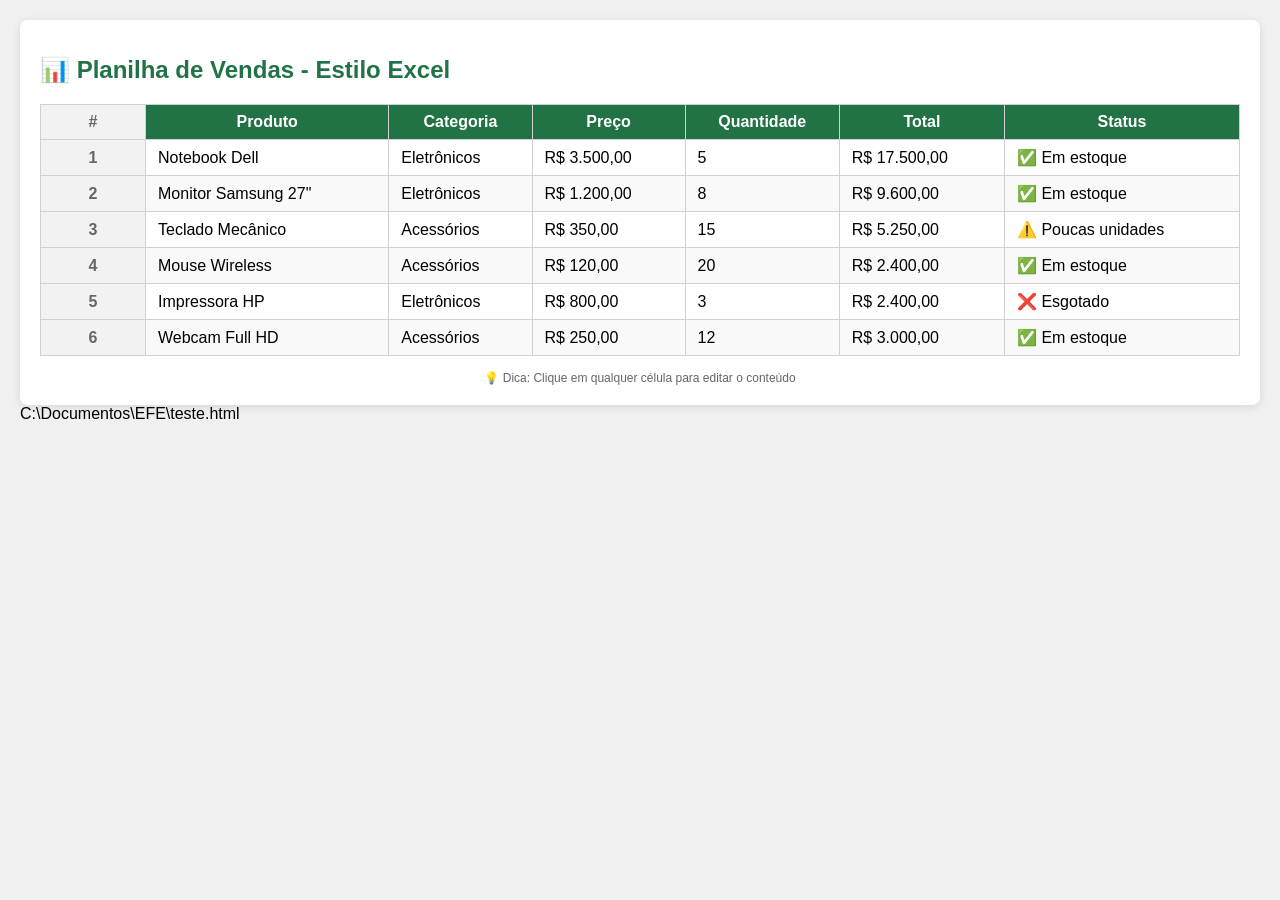
==== index.html @ fae1bc21 "Rename teste.html to index.html" ====
<!DOCTYPE html>
<html lang="pt-br">
<head>
    <meta charset="UTF-8">
    <meta name="viewport" content="width=device-width, initial-scale=1.0">
    <title>Planilha Simples - Estilo Excel</title>
    <style>
        body {
            font-family: Arial, sans-serif;
            margin: 20px;
            background-color: #f0f0f0;
        }
        
        .container {
            background-color: white;
            padding: 20px;
            border-radius: 8px;
            box-shadow: 0 2px 10px rgba(0,0,0,0.1);
            overflow-x: auto;
        }
        
        h1 {
            color: #217346;
            margin-bottom: 20px;
            font-size: 24px;
        }
        
        table {
            border-collapse: collapse;
            width: 100%;
            min-width: 600px;
            background-color: white;
        }
        
        th, td {
            border: 1px solid #d0d0d0;
            padding: 8px 12px;
            text-align: left;
            min-width: 80px;
        }
        
        th {
            background-color: #217346;
            color: white;
            font-weight: bold;
            text-align: center;
        }
        
        .coluna-numero {
            background-color: #f2f2f2;
            font-weight: bold;
            text-align: center;
            width: 40px;
            color: #666;
        }
        
        tr:nth-child(even) {
            background-color: #f9f9f9;
        }
        
        tr:hover {
            background-color: #e8f5e9;
        }
        
        td:focus {
            outline: 2px solid #217346;
            background-color: #fffde7;
        }
        
        .rodape {
            margin-top: 15px;
            font-size: 12px;
            color: #666;
            text-align: center;
        }
    </style>
</head>
<body>
    <div class="container">
        <h1>📊 Planilha de Vendas - Estilo Excel</h1>
        
        <table contenteditable="true">
            <thead>
                <tr>
                    <th class="coluna-numero">#</th>
                    <th>Produto</th>
                    <th>Categoria</th>
                    <th>Preço</th>
                    <th>Quantidade</th>
                    <th>Total</th>
                    <th>Status</th>
                </tr>
            </thead>
            <tbody>
                <tr>
                    <td class="coluna-numero">1</td>
                    <td>Notebook Dell</td>
                    <td>Eletrônicos</td>
                    <td>R$ 3.500,00</td>
                    <td>5</td>
                    <td>R$ 17.500,00</td>
                    <td>✅ Em estoque</td>
                </tr>
                <tr>
                    <td class="coluna-numero">2</td>
                    <td>Monitor Samsung 27"</td>
                    <td>Eletrônicos</td>
                    <td>R$ 1.200,00</td>
                    <td>8</td>
                    <td>R$ 9.600,00</td>
                    <td>✅ Em estoque</td>
                </tr>
                <tr>
                    <td class="coluna-numero">3</td>
                    <td>Teclado Mecânico</td>
                    <td>Acessórios</td>
                    <td>R$ 350,00</td>
                    <td>15</td>
                    <td>R$ 5.250,00</td>
                    <td>⚠️ Poucas unidades</td>
                </tr>
                <tr>
                    <td class="coluna-numero">4</td>
                    <td>Mouse Wireless</td>
                    <td>Acessórios</td>
                    <td>R$ 120,00</td>
                    <td>20</td>
                    <td>R$ 2.400,00</td>
                    <td>✅ Em estoque</td>
                </tr>
                <tr>
                    <td class="coluna-numero">5</td>
                    <td>Impressora HP</td>
                    <td>Eletrônicos</td>
                    <td>R$ 800,00</td>
                    <td>3</td>
                    <td>R$ 2.400,00</td>
                    <td>❌ Esgotado</td>
                </tr>
                <tr>
                    <td class="coluna-numero">6</td>
                    <td>Webcam Full HD</td>
                    <td>Acessórios</td>
                    <td>R$ 250,00</td>
                    <td>12</td>
                    <td>R$ 3.000,00</td>
                    <td>✅ Em estoque</td>
                </tr>
            </tbody>
        </table>
        
        <div class="rodape">
            💡 Dica: Clique em qualquer célula para editar o conteúdo
        </div>
    </div>
</body>
</html>

C:\Documentos\EFE\teste.html
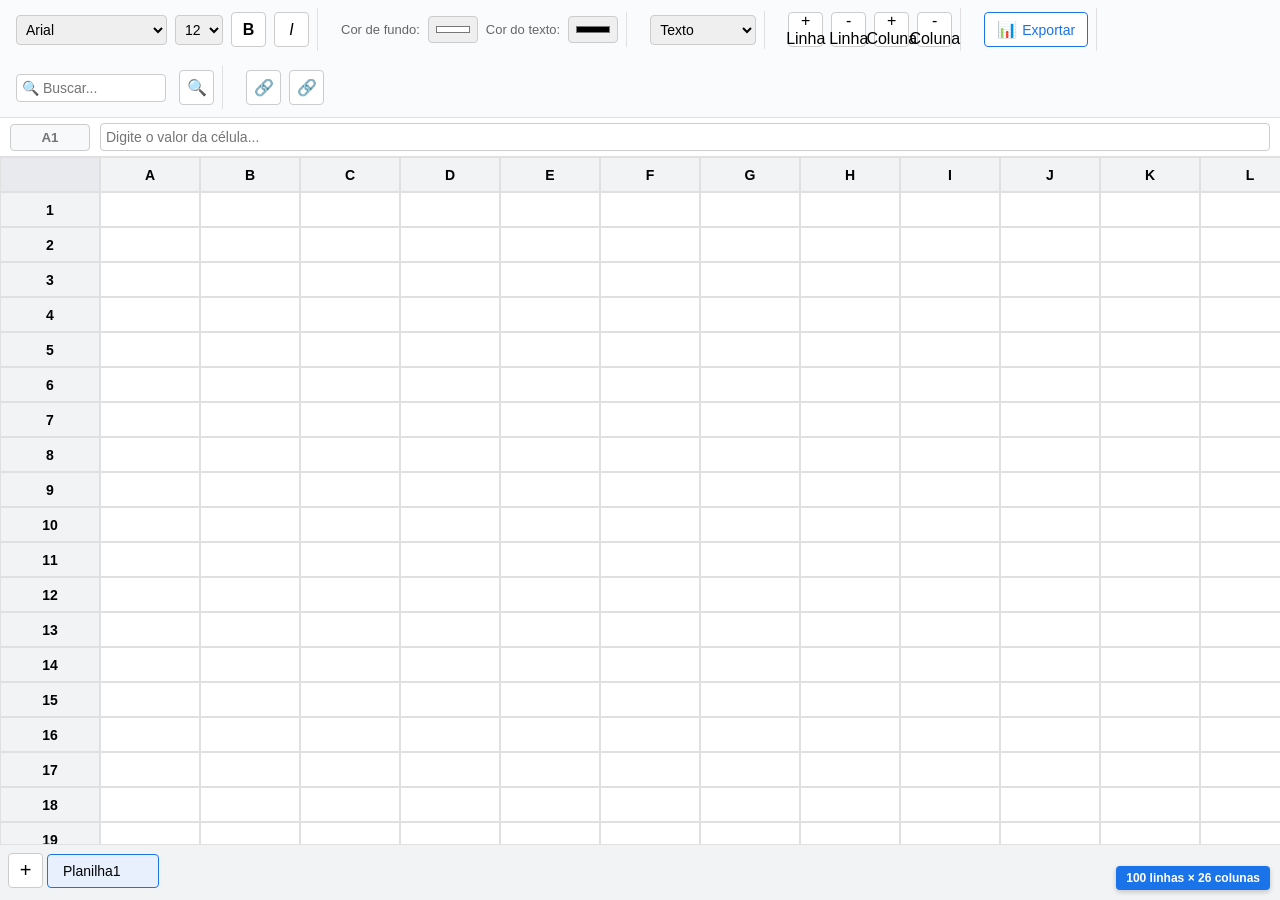
==== commit d0e042da: "Add files via upload" ====
--- a/index.html
+++ b/index.html
@@ -1,159 +1,87 @@
-<!DOCTYPE html>
-<html lang="pt-br">
-<head>
-    <meta charset="UTF-8">
-    <meta name="viewport" content="width=device-width, initial-scale=1.0">
-    <title>Planilha Simples - Estilo Excel</title>
-    <style>
-        body {
-            font-family: Arial, sans-serif;
-            margin: 20px;
-            background-color: #f0f0f0;
-        }
-        
-        .container {
-            background-color: white;
-            padding: 20px;
-            border-radius: 8px;
-            box-shadow: 0 2px 10px rgba(0,0,0,0.1);
-            overflow-x: auto;
-        }
-        
-        h1 {
-            color: #217346;
-            margin-bottom: 20px;
-            font-size: 24px;
-        }
-        
-        table {
-            border-collapse: collapse;
-            width: 100%;
-            min-width: 600px;
-            background-color: white;
-        }
-        
-        th, td {
-            border: 1px solid #d0d0d0;
-            padding: 8px 12px;
-            text-align: left;
-            min-width: 80px;
-        }
-        
-        th {
-            background-color: #217346;
-            color: white;
-            font-weight: bold;
-            text-align: center;
-        }
-        
-        .coluna-numero {
-            background-color: #f2f2f2;
-            font-weight: bold;
-            text-align: center;
-            width: 40px;
-            color: #666;
-        }
-        
-        tr:nth-child(even) {
-            background-color: #f9f9f9;
-        }
-        
-        tr:hover {
-            background-color: #e8f5e9;
-        }
-        
-        td:focus {
-            outline: 2px solid #217346;
-            background-color: #fffde7;
-        }
-        
-        .rodape {
-            margin-top: 15px;
-            font-size: 12px;
-            color: #666;
-            text-align: center;
-        }
-    </style>
-</head>
-<body>
-    <div class="container">
-        <h1>📊 Planilha de Vendas - Estilo Excel</h1>
-        
-        <table contenteditable="true">
-            <thead>
-                <tr>
-                    <th class="coluna-numero">#</th>
-                    <th>Produto</th>
-                    <th>Categoria</th>
-                    <th>Preço</th>
-                    <th>Quantidade</th>
-                    <th>Total</th>
-                    <th>Status</th>
-                </tr>
-            </thead>
-            <tbody>
-                <tr>
-                    <td class="coluna-numero">1</td>
-                    <td>Notebook Dell</td>
-                    <td>Eletrônicos</td>
-                    <td>R$ 3.500,00</td>
-                    <td>5</td>
-                    <td>R$ 17.500,00</td>
-                    <td>✅ Em estoque</td>
-                </tr>
-                <tr>
-                    <td class="coluna-numero">2</td>
-                    <td>Monitor Samsung 27"</td>
-                    <td>Eletrônicos</td>
-                    <td>R$ 1.200,00</td>
-                    <td>8</td>
-                    <td>R$ 9.600,00</td>
-                    <td>✅ Em estoque</td>
-                </tr>
-                <tr>
-                    <td class="coluna-numero">3</td>
-                    <td>Teclado Mecânico</td>
-                    <td>Acessórios</td>
-                    <td>R$ 350,00</td>
-                    <td>15</td>
-                    <td>R$ 5.250,00</td>
-                    <td>⚠️ Poucas unidades</td>
-                </tr>
-                <tr>
-                    <td class="coluna-numero">4</td>
-                    <td>Mouse Wireless</td>
-                    <td>Acessórios</td>
-                    <td>R$ 120,00</td>
-                    <td>20</td>
-                    <td>R$ 2.400,00</td>
-                    <td>✅ Em estoque</td>
-                </tr>
-                <tr>
-                    <td class="coluna-numero">5</td>
-                    <td>Impressora HP</td>
-                    <td>Eletrônicos</td>
-                    <td>R$ 800,00</td>
-                    <td>3</td>
-                    <td>R$ 2.400,00</td>
-                    <td>❌ Esgotado</td>
-                </tr>
-                <tr>
-                    <td class="coluna-numero">6</td>
-                    <td>Webcam Full HD</td>
-                    <td>Acessórios</td>
-                    <td>R$ 250,00</td>
-                    <td>12</td>
-                    <td>R$ 3.000,00</td>
-                    <td>✅ Em estoque</td>
-                </tr>
-            </tbody>
-        </table>
-        
-        <div class="rodape">
-            💡 Dica: Clique em qualquer célula para editar o conteúdo
-        </div>
-    </div>
-</body>
-</html>
-
-C:\Documentos\EFE\teste.html
+<!DOCTYPE html>
+<html lang="pt-BR">
+<head>
+    <meta charset="UTF-8">
+    <meta name="viewport" content="width=device-width, initial-scale=1.0">
+    <title>Planilha Web</title>
+    <link rel="stylesheet" href="style.css">
+</head>
+<body>
+    <div class="app">
+        <!-- Toolbar -->
+        <div class="toolbar">
+            <div class="toolbar-group">
+                <select id="fontFamily" title="Fonte">
+                    <option value="Arial">Arial</option>
+                    <option value="Calibri">Calibri</option>
+                    <option value="Times New Roman">Times New Roman</option>
+                    <option value="Verdana">Verdana</option>
+                    <option value="Courier New">Courier New</option>
+                </select>
+                <select id="fontSize" title="Tamanho da fonte">
+                    <option value="10">10</option>
+                    <option value="11">11</option>
+                    <option value="12" selected>12</option>
+                    <option value="14">14</option>
+                    <option value="16">16</option>
+                    <option value="18">18</option>
+                    <option value="20">20</option>
+                    <option value="24">24</option>
+                </select>
+                <button class="toolbar-btn" id="boldBtn" title="Negrito"><b>B</b></button>
+                <button class="toolbar-btn" id="italicBtn" title="Itálico"><i>I</i></button>
+            </div>
+
+            <div class="toolbar-group">
+                <label for="bgColor">Cor de fundo:</label>
+                <input type="color" id="bgColor" value="#ffffff">
+                <label for="textColor">Cor do texto:</label>
+                <input type="color" id="textColor" value="#000000">
+            </div>
+
+            <div class="toolbar-group">
+                <select id="cellType" title="Tipo de valor">
+                    <option value="text">Texto</option>
+                    <option value="number">Número</option>
+                    <option value="currency">Moeda (R$)</option>
+                </select>
+            </div>
+
+            <div class="toolbar-group">
+                <button class="toolbar-btn" id="insertRowBtn" title="Inserir linha">+ Linha</button>
+                <button class="toolbar-btn" id="deleteRowBtn" title="Excluir linha">- Linha</button>
+                <button class="toolbar-btn" id="insertColBtn" title="Inserir coluna">+ Coluna</button>
+                <button class="toolbar-btn" id="deleteColBtn" title="Excluir coluna">- Coluna</button>
+            </div>
+
+            <div class="toolbar-group">
+                <button class="toolbar-btn export-btn" id="exportBtn" title="Exportar para Excel">
+                    <span>📊</span> Exportar
+                </button>
+            </div>
+        </div>
+
+        <!-- Formula bar -->
+        <div class="formula-bar">
+            <input type="text" id="cellRef" placeholder="A1" readonly>
+            <input type="text" id="formulaInput" placeholder="Digite o valor da célula...">
+        </div>
+
+        <!-- Spreadsheet -->
+        <div class="spreadsheet-container">
+            <div class="spreadsheet" id="spreadsheet"></div>
+        </div>
+
+        <!-- Sheets tabs -->
+        <div class="sheets-container">
+            <div class="sheets" id="sheets">
+                <button class="add-sheet-btn" id="addSheetBtn" title="Adicionar nova aba">+</button>
+            </div>
+        </div>
+    </div>
+
+    <!-- Biblioteca SheetJS para exportação Excel -->
+    <script src="https://cdn.sheetjs.com/xlsx-0.20.0/package/dist/xlsx.full.min.js"></script>
+    <script src="script.js"></script>
+</body>
+</html>
--- a/style.css
+++ b/style.css
@@ -0,0 +1,510 @@
+* {
+    margin: 0;
+    padding: 0;
+    box-sizing: border-box;
+}
+
+body {
+    font-family: 'Arial', sans-serif;
+    background: #f0f0f0;
+    height: 100vh;
+    overflow: hidden;
+}
+
+.app {
+    display: flex;
+    flex-direction: column;
+    height: 100vh;
+}
+
+/* Toolbar */
+.toolbar {
+    background: #f9fbfd;
+    border-bottom: 1px solid #e0e0e0;
+    padding: 8px;
+    display: flex;
+    gap: 15px;
+    align-items: center;
+    flex-wrap: wrap;
+}
+
+.toolbar-group {
+    display: flex;
+    align-items: center;
+    gap: 8px;
+    padding: 4px 8px;
+    border-right: 1px solid #e0e0e0;
+}
+
+.toolbar-group:last-child {
+    border-right: none;
+}
+
+.toolbar-btn {
+    width: 35px;
+    height: 35px;
+    border: 1px solid #ccc;
+    background: white;
+    border-radius: 4px;
+    cursor: pointer;
+    display: flex;
+    align-items: center;
+    justify-content: center;
+    transition: all 0.2s;
+}
+
+.toolbar-btn:hover {
+    background: #e8f0fe;
+    border-color: #1a73e8;
+}
+
+.toolbar-btn.active {
+    background: #e8f0fe;
+    border-color: #1a73e8;
+    color: #1a73e8;
+}
+
+.toolbar-btn.delete-btn:hover {
+    background: #fce8e6;
+    border-color: #d93025;
+    color: #d93025;
+}
+
+.toolbar select,
+.toolbar input[type="color"] {
+    padding: 5px;
+    border: 1px solid #ccc;
+    border-radius: 4px;
+    font-size: 14px;
+}
+
+.toolbar label {
+    font-size: 13px;
+    color: #666;
+}
+
+/* Formula bar */
+.formula-bar {
+    background: white;
+    border-bottom: 1px solid #e0e0e0;
+    padding: 5px 10px;
+    display: flex;
+    gap: 10px;
+    align-items: center;
+}
+
+#cellRef {
+    width: 80px;
+    padding: 5px;
+    border: 1px solid #ccc;
+    border-radius: 4px;
+    text-align: center;
+    font-weight: bold;
+    background: #f8f9fa;
+}
+
+#formulaInput {
+    flex: 1;
+    padding: 5px;
+    border: 1px solid #ccc;
+    border-radius: 4px;
+    font-size: 14px;
+}
+
+/* Spreadsheet */
+.spreadsheet-container {
+    flex: 1;
+    overflow: auto;
+    background: white;
+    position: relative;
+}
+
+.spreadsheet {
+    display: grid;
+    min-width: max-content;
+}
+
+/* Cells */
+.cell {
+    border: 1px solid #e0e0e0;
+    padding: 8px;
+    font-size: 14px;
+    min-width: 100px;
+    min-height: 35px;
+    cursor: cell;
+    user-select: none;
+    display: flex;
+    align-items: center;
+    overflow: hidden;
+    white-space: nowrap;
+    transition: background-color 0.2s;
+}
+
+.cell:hover {
+    background-color: #f8f9fa;
+}
+
+.cell.selected {
+    outline: 2px solid #1a73e8;
+    outline-offset: -2px;
+}
+
+.cell.editing {
+    background: white;
+    border: 2px solid #1a73e8;
+    padding: 5px;
+}
+
+.cell.editing input {
+    border: none;
+    outline: none;
+    width: 100%;
+    height: 100%;
+    font-size: inherit;
+    font-family: inherit;
+    background: transparent;
+}
+
+.cell.currency {
+    text-align: right;
+}
+
+.cell.number {
+    text-align: right;
+}
+
+/* Header cells */
+.cell.header {
+    background: #f1f3f4;
+    font-weight: bold;
+    text-align: center;
+    display: flex;
+    align-items: center;
+    justify-content: center;
+    position: sticky;
+    top: 0;
+    left: 0;
+    z-index: 10;
+}
+
+.cell.header:hover {
+    background: #e8eaed;
+}
+
+.cell.header.row-header {
+    position: sticky;
+    left: 0;
+    background: #f1f3f4;
+    z-index: 5;
+}
+
+.cell.header.corner {
+    position: sticky;
+    top: 0;
+    left: 0;
+    z-index: 20;
+    background: #e8eaed;
+    width: 100px;
+}
+
+/* Sheets tabs */
+.sheets-container {
+    background: #f1f3f4;
+    padding: 8px;
+    border-top: 1px solid #e0e0e0;
+}
+
+.sheets {
+    display: flex;
+    gap: 4px;
+    align-items: center;
+    overflow-x: auto;
+    padding-bottom: 4px;
+}
+
+.sheet-tab {
+    padding: 8px 15px;
+    background: white;
+    border: 1px solid #ccc;
+    border-radius: 4px;
+    cursor: pointer;
+    font-size: 14px;
+    display: flex;
+    align-items: center;
+    gap: 8px;
+    transition: all 0.2s;
+}
+
+.sheet-tab.active {
+    background: #e8f0fe;
+    border-color: #1a73e8;
+    font-weight: bold;
+}
+
+.sheet-tab:hover {
+    background: #e8eaed;
+}
+
+.sheet-tab input {
+    border: none;
+    outline: none;
+    background: transparent;
+    font-size: 14px;
+    width: 80px;
+    font-family: inherit;
+}
+
+.add-sheet-btn {
+    width: 35px;
+    height: 35px;
+    border: 1px solid #ccc;
+    background: white;
+    border-radius: 4px;
+    cursor: pointer;
+    font-size: 20px;
+    display: flex;
+    align-items: center;
+    justify-content: center;
+}
+
+.add-sheet-btn:hover {
+    background: #e8f0fe;
+    border-color: #1a73e8;
+}
+
+/* Context menu */
+.context-menu {
+    position: absolute;
+    background: white;
+    border: 1px solid #ccc;
+    border-radius: 8px;
+    box-shadow: 0 2px 10px rgba(0,0,0,0.2);
+    padding: 8px;
+    z-index: 1000;
+    min-width: 200px;
+}
+
+.context-menu-item {
+    padding: 8px 12px;
+    cursor: pointer;
+    border-radius: 4px;
+    display: flex;
+    align-items: center;
+    gap: 10px;
+}
+
+.context-menu-item:hover {
+    background: #e8f0fe;
+}
+
+.context-menu-separator {
+    height: 1px;
+    background: #eee;
+    margin: 5px 0;
+}
+
+/* Row/column resize */
+.resize-handle {
+    position: absolute;
+    width: 3px;
+    height: 100%;
+    background: transparent;
+    cursor: col-resize;
+    top: 0;
+    right: -2px;
+}
+
+.resize-handle:hover {
+    background: #1a73e8;
+}
+
+/* Scrolling and sizing */
+::-webkit-scrollbar {
+    width: 12px;
+    height: 12px;
+}
+
+::-webkit-scrollbar-track {
+    background: #f1f1f1;
+}
+
+::-webkit-scrollbar-thumb {
+    background: #ccc;
+    border-radius: 6px;
+}
+
+::-webkit-scrollbar-thumb:hover {
+    background: #999;
+}
+
+/* Row number column */
+.row-numbers {
+    position: sticky;
+    left: 0;
+    background: #f1f3f4;
+    z-index: 5;
+}
+
+/* Status bar */
+.status-bar {
+    background: #f1f3f4;
+    padding: 5px 10px;
+    border-top: 1px solid #e0e0e0;
+    display: flex;
+    justify-content: space-between;
+    font-size: 12px;
+    color: #666;
+}
+
+/* Adicione estas classes ao final do arquivo */
+
+.export-btn {
+    width: auto;
+    padding: 0 12px;
+    display: flex;
+    align-items: center;
+    gap: 5px;
+    font-size: 14px;
+    font-weight: 500;
+    color: #1a73e8;
+    border-color: #1a73e8;
+    background: white;
+}
+
+.export-btn:hover {
+    background: #e8f0fe;
+    border-color: #1a73e8;
+    color: #1a73e8;
+}
+
+.export-btn span {
+    font-size: 16px;
+}
+
+/* Adicionar um badge de contagem de linhas */
+.row-count {
+    position: fixed;
+    bottom: 10px;
+    right: 10px;
+    background: #1a73e8;
+    color: white;
+    padding: 5px 10px;
+    border-radius: 4px;
+    font-size: 12px;
+    font-weight: bold;
+    z-index: 1000;
+    box-shadow: 0 2px 5px rgba(0,0,0,0.2);
+}
+
+/* Adicione estas classes ao final do arquivo */
+
+/* Estilo para células encontradas na busca */
+.cell.found {
+    outline: 3px solid #fbbc04 !important;
+    background-color: #fef7e0 !important;
+}
+
+/* Estilo para células mescladas */
+.cell.merged {
+    background-color: #e8f0fe;
+}
+
+/* Estilo para células com hiperlink */
+.cell a {
+    color: #1a73e8 !important;
+    text-decoration: underline !important;
+}
+
+/* Estilo para o campo de busca */
+#searchInput {
+    padding: 5px;
+    border: 1px solid #ccc;
+    border-radius: 4px;
+    font-size: 14px;
+    margin-right: 5px;
+}
+
+/* Estilo para o botão de busca */
+.toolbar-btn {
+    font-size: 16px;
+}
+
+/* Estilo para menu de contexto */
+.context-menu {
+    position: absolute;
+    background: white;
+    border: 1px solid #ccc;
+    border-radius: 8px;
+    box-shadow: 0 2px 10px rgba(0,0,0,0.2);
+    padding: 8px;
+    z-index: 1000;
+    min-width: 200px;
+    animation: slideIn 0.2s ease;
+}
+
+@keyframes slideIn {
+    from {
+        opacity: 0;
+        transform: translateY(-5px);
+    }
+    to {
+        opacity: 1;
+        transform: translateY(0);
+    }
+}
+
+.context-menu-item {
+    padding: 8px 12px;
+    cursor: pointer;
+    border-radius: 4px;
+    display: flex;
+    align-items: center;
+    gap: 10px;
+    transition: background 0.2s;
+}
+
+.context-menu-item:hover {
+    background: #e8f0fe;
+}
+
+.context-menu-separator {
+    height: 1px;
+    background: #eee;
+    margin: 5px 0;
+}
+
+/* Handle para redimensionar colunas */
+.resize-handle {
+    position: absolute;
+    right: -2px;
+    top: 0;
+    width: 5px;
+    height: 100%;
+    cursor: col-resize;
+    background: transparent;
+    transition: background 0.2s;
+}
+
+.resize-handle:hover {
+    background: #1a73e8;
+}
+
+/* Botões de exportação e busca */
+.export-btn {
+    width: auto;
+    padding: 0 12px;
+    display: flex;
+    align-items: center;
+    gap: 5px;
+    font-size: 14px;
+    font-weight: 500;
+    color: #1a73e8;
+    border-color: #1a73e8;
+    background: white;
+}
+
+.export-btn:hover {
+    background: #e8f0fe;
+    border-color: #1a73e8;
+    color: #1a73e8;
+}
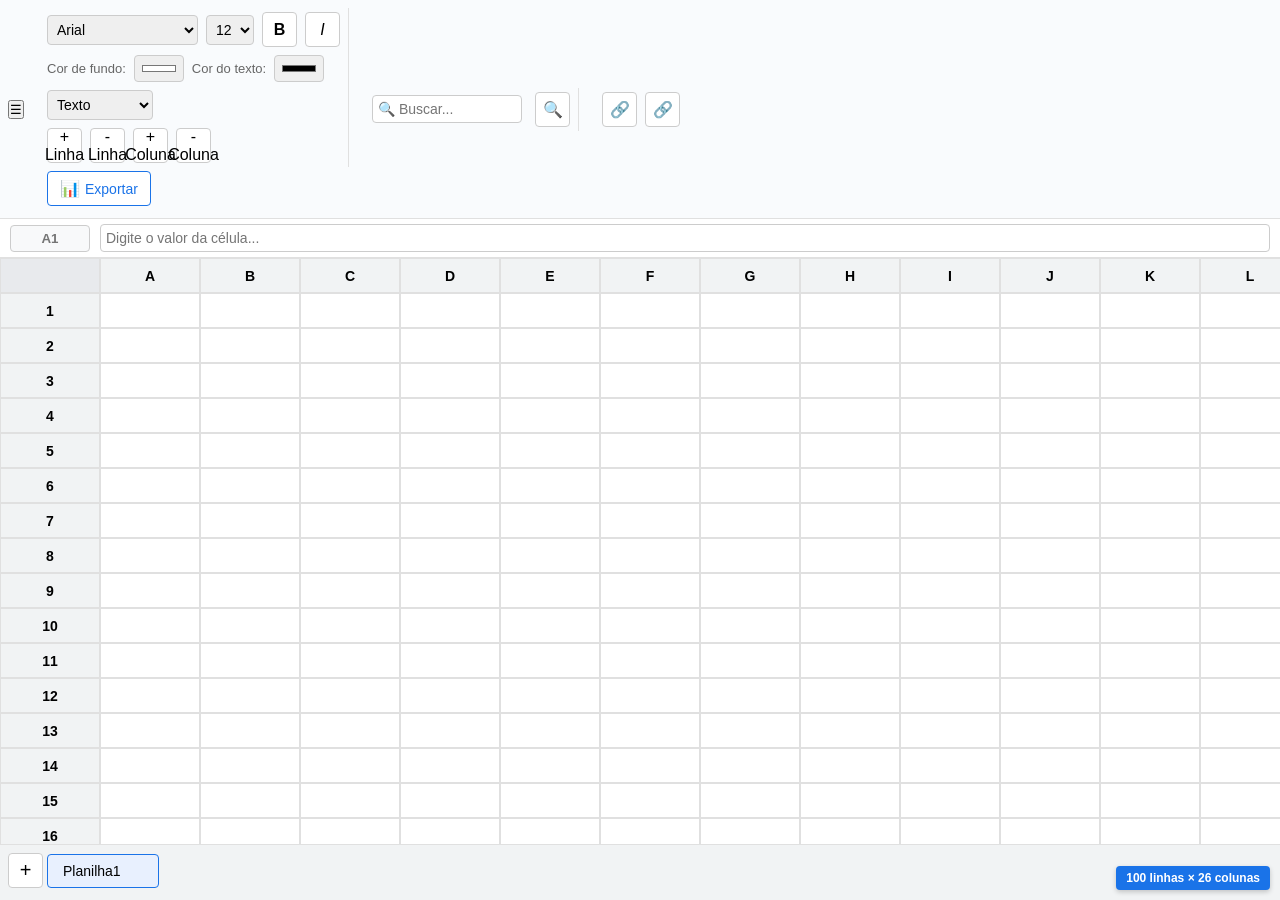
==== commit faa5d900: "Atualizar o index.html" ====
--- a/index.html
+++ b/index.html
@@ -1,87 +1,92 @@
-<!DOCTYPE html>
-<html lang="pt-BR">
-<head>
-    <meta charset="UTF-8">
-    <meta name="viewport" content="width=device-width, initial-scale=1.0">
-    <title>Planilha Web</title>
-    <link rel="stylesheet" href="style.css">
-</head>
-<body>
-    <div class="app">
-        <!-- Toolbar -->
-        <div class="toolbar">
-            <div class="toolbar-group">
-                <select id="fontFamily" title="Fonte">
-                    <option value="Arial">Arial</option>
-                    <option value="Calibri">Calibri</option>
-                    <option value="Times New Roman">Times New Roman</option>
-                    <option value="Verdana">Verdana</option>
-                    <option value="Courier New">Courier New</option>
-                </select>
-                <select id="fontSize" title="Tamanho da fonte">
-                    <option value="10">10</option>
-                    <option value="11">11</option>
-                    <option value="12" selected>12</option>
-                    <option value="14">14</option>
-                    <option value="16">16</option>
-                    <option value="18">18</option>
-                    <option value="20">20</option>
-                    <option value="24">24</option>
-                </select>
-                <button class="toolbar-btn" id="boldBtn" title="Negrito"><b>B</b></button>
-                <button class="toolbar-btn" id="italicBtn" title="Itálico"><i>I</i></button>
-            </div>
-
-            <div class="toolbar-group">
-                <label for="bgColor">Cor de fundo:</label>
-                <input type="color" id="bgColor" value="#ffffff">
-                <label for="textColor">Cor do texto:</label>
-                <input type="color" id="textColor" value="#000000">
-            </div>
-
-            <div class="toolbar-group">
-                <select id="cellType" title="Tipo de valor">
-                    <option value="text">Texto</option>
-                    <option value="number">Número</option>
-                    <option value="currency">Moeda (R$)</option>
-                </select>
-            </div>
-
-            <div class="toolbar-group">
-                <button class="toolbar-btn" id="insertRowBtn" title="Inserir linha">+ Linha</button>
-                <button class="toolbar-btn" id="deleteRowBtn" title="Excluir linha">- Linha</button>
-                <button class="toolbar-btn" id="insertColBtn" title="Inserir coluna">+ Coluna</button>
-                <button class="toolbar-btn" id="deleteColBtn" title="Excluir coluna">- Coluna</button>
-            </div>
-
-            <div class="toolbar-group">
-                <button class="toolbar-btn export-btn" id="exportBtn" title="Exportar para Excel">
-                    <span>📊</span> Exportar
-                </button>
-            </div>
-        </div>
-
-        <!-- Formula bar -->
-        <div class="formula-bar">
-            <input type="text" id="cellRef" placeholder="A1" readonly>
-            <input type="text" id="formulaInput" placeholder="Digite o valor da célula...">
-        </div>
-
-        <!-- Spreadsheet -->
-        <div class="spreadsheet-container">
-            <div class="spreadsheet" id="spreadsheet"></div>
-        </div>
-
-        <!-- Sheets tabs -->
-        <div class="sheets-container">
-            <div class="sheets" id="sheets">
-                <button class="add-sheet-btn" id="addSheetBtn" title="Adicionar nova aba">+</button>
-            </div>
-        </div>
-    </div>
-
-    <!-- Biblioteca SheetJS para exportação Excel -->
-    <script src="https://cdn.sheetjs.com/xlsx-0.20.0/package/dist/xlsx.full.min.js"></script>
-    <script src="script.js"></script>
-</body>
+<!DOCTYPE html>
+<html lang="pt-BR">
+<head>
+    <meta charset="UTF-8">
+    <meta name="viewport" content="width=device-width, initial-scale=1.0, maximum-scale=1.0, user-scalable=no">
+    <title>Planilha Web</title>
+    <link rel="stylesheet" href="style.css">
+</head>
+<body>
+    <div class="app">
+        <!-- Toolbar -->
+        <div class="toolbar">
+            <!-- Menu hamburger para mobile -->
+            <button class="mobile-menu-btn" id="mobileMenuBtn">☰</button>
+            
+            <div class="toolbar-content" id="toolbarContent">
+                <div class="toolbar-group">
+                    <select id="fontFamily" title="Fonte">
+                        <option value="Arial">Arial</option>
+                        <option value="Calibri">Calibri</option>
+                        <option value="Times New Roman">Times New Roman</option>
+                        <option value="Verdana">Verdana</option>
+                        <option value="Courier New">Courier New</option>
+                    </select>
+                    <select id="fontSize" title="Tamanho da fonte">
+                        <option value="10">10</option>
+                        <option value="11">11</option>
+                        <option value="12" selected>12</option>
+                        <option value="14">14</option>
+                        <option value="16">16</option>
+                        <option value="18">18</option>
+                        <option value="20">20</option>
+                        <option value="24">24</option>
+                    </select>
+                    <button class="toolbar-btn" id="boldBtn" title="Negrito"><b>B</b></button>
+                    <button class="toolbar-btn" id="italicBtn" title="Itálico"><i>I</i></button>
+                </div>
+
+                <div class="toolbar-group">
+                    <label for="bgColor">Cor de fundo:</label>
+                    <input type="color" id="bgColor" value="#ffffff">
+                    <label for="textColor">Cor do texto:</label>
+                    <input type="color" id="textColor" value="#000000">
+                </div>
+
+                <div class="toolbar-group">
+                    <select id="cellType" title="Tipo de valor">
+                        <option value="text">Texto</option>
+                        <option value="number">Número</option>
+                        <option value="currency">Moeda (R$)</option>
+                    </select>
+                </div>
+
+                <div class="toolbar-group">
+                    <button class="toolbar-btn" id="insertRowBtn" title="Inserir linha">+ Linha</button>
+                    <button class="toolbar-btn" id="deleteRowBtn" title="Excluir linha">- Linha</button>
+                    <button class="toolbar-btn" id="insertColBtn" title="Inserir coluna">+ Coluna</button>
+                    <button class="toolbar-btn" id="deleteColBtn" title="Excluir coluna">- Coluna</button>
+                </div>
+
+                <div class="toolbar-group">
+                    <button class="toolbar-btn export-btn" id="exportBtn" title="Exportar para Excel">
+                        <span>📊</span> Exportar
+                    </button>
+                </div>
+            </div>
+        </div>
+
+        <!-- Formula bar -->
+        <div class="formula-bar">
+            <input type="text" id="cellRef" placeholder="A1" readonly>
+            <input type="text" id="formulaInput" placeholder="Digite o valor da célula...">
+        </div>
+
+        <!-- Spreadsheet -->
+        <div class="spreadsheet-container">
+            <div class="spreadsheet" id="spreadsheet"></div>
+        </div>
+
+        <!-- Sheets tabs -->
+        <div class="sheets-container">
+            <div class="sheets" id="sheets">
+                <button class="add-sheet-btn" id="addSheetBtn" title="Adicionar nova aba">+</button>
+            </div>
+        </div>
+    </div>
+
+    <!-- Biblioteca SheetJS para exportação Excel -->
+    <script src="https://cdn.sheetjs.com/xlsx-0.20.0/package/dist/xlsx.full.min.js"></script>
+    <script src="script.js"></script>
+</body>
 </html>
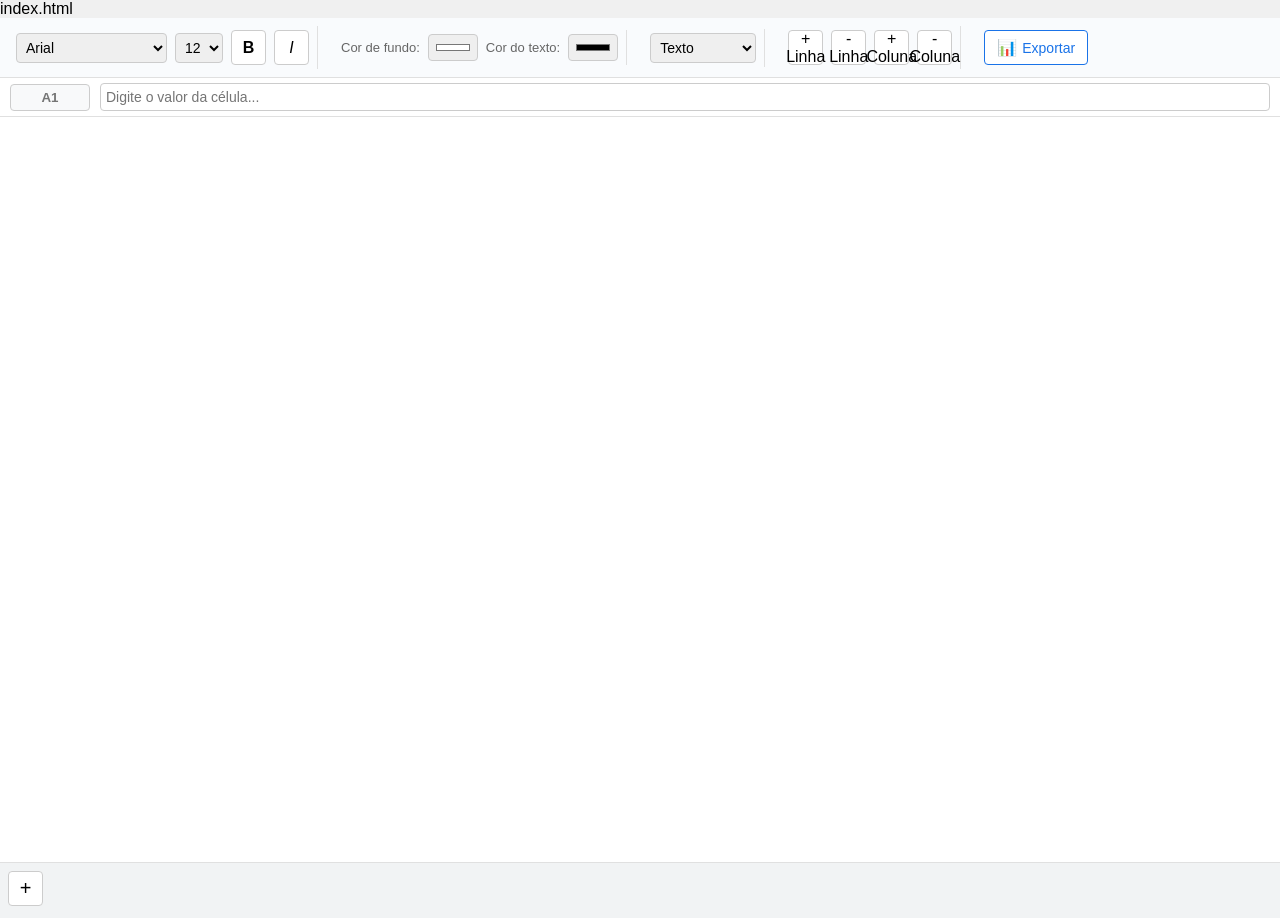
==== commit fa694214: "Atualizar o index.html" ====
--- a/index.html
+++ b/index.html
@@ -1,92 +1,88 @@
-<!DOCTYPE html>
-<html lang="pt-BR">
-<head>
-    <meta charset="UTF-8">
-    <meta name="viewport" content="width=device-width, initial-scale=1.0, maximum-scale=1.0, user-scalable=no">
-    <title>Planilha Web</title>
-    <link rel="stylesheet" href="style.css">
-</head>
-<body>
-    <div class="app">
-        <!-- Toolbar -->
-        <div class="toolbar">
-            <!-- Menu hamburger para mobile -->
-            <button class="mobile-menu-btn" id="mobileMenuBtn">☰</button>
-            
-            <div class="toolbar-content" id="toolbarContent">
-                <div class="toolbar-group">
-                    <select id="fontFamily" title="Fonte">
-                        <option value="Arial">Arial</option>
-                        <option value="Calibri">Calibri</option>
-                        <option value="Times New Roman">Times New Roman</option>
-                        <option value="Verdana">Verdana</option>
-                        <option value="Courier New">Courier New</option>
-                    </select>
-                    <select id="fontSize" title="Tamanho da fonte">
-                        <option value="10">10</option>
-                        <option value="11">11</option>
-                        <option value="12" selected>12</option>
-                        <option value="14">14</option>
-                        <option value="16">16</option>
-                        <option value="18">18</option>
-                        <option value="20">20</option>
-                        <option value="24">24</option>
-                    </select>
-                    <button class="toolbar-btn" id="boldBtn" title="Negrito"><b>B</b></button>
-                    <button class="toolbar-btn" id="italicBtn" title="Itálico"><i>I</i></button>
-                </div>
-
-                <div class="toolbar-group">
-                    <label for="bgColor">Cor de fundo:</label>
-                    <input type="color" id="bgColor" value="#ffffff">
-                    <label for="textColor">Cor do texto:</label>
-                    <input type="color" id="textColor" value="#000000">
-                </div>
-
-                <div class="toolbar-group">
-                    <select id="cellType" title="Tipo de valor">
-                        <option value="text">Texto</option>
-                        <option value="number">Número</option>
-                        <option value="currency">Moeda (R$)</option>
-                    </select>
-                </div>
-
-                <div class="toolbar-group">
-                    <button class="toolbar-btn" id="insertRowBtn" title="Inserir linha">+ Linha</button>
-                    <button class="toolbar-btn" id="deleteRowBtn" title="Excluir linha">- Linha</button>
-                    <button class="toolbar-btn" id="insertColBtn" title="Inserir coluna">+ Coluna</button>
-                    <button class="toolbar-btn" id="deleteColBtn" title="Excluir coluna">- Coluna</button>
-                </div>
-
-                <div class="toolbar-group">
-                    <button class="toolbar-btn export-btn" id="exportBtn" title="Exportar para Excel">
-                        <span>📊</span> Exportar
-                    </button>
-                </div>
-            </div>
-        </div>
-
-        <!-- Formula bar -->
-        <div class="formula-bar">
-            <input type="text" id="cellRef" placeholder="A1" readonly>
-            <input type="text" id="formulaInput" placeholder="Digite o valor da célula...">
-        </div>
-
-        <!-- Spreadsheet -->
-        <div class="spreadsheet-container">
-            <div class="spreadsheet" id="spreadsheet"></div>
-        </div>
-
-        <!-- Sheets tabs -->
-        <div class="sheets-container">
-            <div class="sheets" id="sheets">
-                <button class="add-sheet-btn" id="addSheetBtn" title="Adicionar nova aba">+</button>
-            </div>
-        </div>
-    </div>
-
-    <!-- Biblioteca SheetJS para exportação Excel -->
-    <script src="https://cdn.sheetjs.com/xlsx-0.20.0/package/dist/xlsx.full.min.js"></script>
-    <script src="script.js"></script>
-</body>
+index.html
+<!DOCTYPE html>
+<html lang="pt-BR">
+<head>
+    <meta charset="UTF-8">
+    <meta name="viewport" content="width=device-width, initial-scale=1.0">
+    <title>Planilha Web</title>
+    <link rel="stylesheet" href="style.css">
+</head>
+<body>
+    <div class="app">
+        <!-- Toolbar -->
+        <div class="toolbar">
+            <div class="toolbar-group">
+                <select id="fontFamily" title="Fonte">
+                    <option value="Arial">Arial</option>
+                    <option value="Calibri">Calibri</option>
+                    <option value="Times New Roman">Times New Roman</option>
+                    <option value="Verdana">Verdana</option>
+                    <option value="Courier New">Courier New</option>
+                </select>
+                <select id="fontSize" title="Tamanho da fonte">
+                    <option value="10">10</option>
+                    <option value="11">11</option>
+                    <option value="12" selected>12</option>
+                    <option value="14">14</option>
+                    <option value="16">16</option>
+                    <option value="18">18</option>
+                    <option value="20">20</option>
+                    <option value="24">24</option>
+                </select>
+                <button class="toolbar-btn" id="boldBtn" title="Negrito"><b>B</b></button>
+                <button class="toolbar-btn" id="italicBtn" title="Itálico"><i>I</i></button>
+            </div>
+
+            <div class="toolbar-group">
+                <label for="bgColor">Cor de fundo:</label>
+                <input type="color" id="bgColor" value="#ffffff">
+                <label for="textColor">Cor do texto:</label>
+                <input type="color" id="textColor" value="#000000">
+            </div>
+
+            <div class="toolbar-group">
+                <select id="cellType" title="Tipo de valor">
+                    <option value="text">Texto</option>
+                    <option value="number">Número</option>
+                    <option value="currency">Moeda (R$)</option>
+                </select>
+            </div>
+
+            <div class="toolbar-group">
+                <button class="toolbar-btn" id="insertRowBtn" title="Inserir linha">+ Linha</button>
+                <button class="toolbar-btn" id="deleteRowBtn" title="Excluir linha">- Linha</button>
+                <button class="toolbar-btn" id="insertColBtn" title="Inserir coluna">+ Coluna</button>
+                <button class="toolbar-btn" id="deleteColBtn" title="Excluir coluna">- Coluna</button>
+            </div>
+
+            <div class="toolbar-group">
+                <button class="toolbar-btn export-btn" id="exportBtn" title="Exportar para Excel">
+                    <span>📊</span> Exportar
+                </button>
+            </div>
+        </div>
+
+        <!-- Formula bar -->
+        <div class="formula-bar">
+            <input type="text" id="cellRef" placeholder="A1" readonly>
+            <input type="text" id="formulaInput" placeholder="Digite o valor da célula...">
+        </div>
+
+        <!-- Spreadsheet -->
+        <div class="spreadsheet-container">
+            <div class="spreadsheet" id="spreadsheet"></div>
+        </div>
+
+        <!-- Sheets tabs -->
+        <div class="sheets-container">
+            <div class="sheets" id="sheets">
+                <button class="add-sheet-btn" id="addSheetBtn" title="Adicionar nova aba">+</button>
+            </div>
+        </div>
+    </div>
+
+    <!-- Biblioteca SheetJS para exportação Excel -->
+    <script src="https://cdn.sheetjs.com/xlsx-0.20.0/package/dist/xlsx.full.min.js"></script>
+    <script src="script.js"></script>
+</body>
 </html>
--- a/style.css
+++ b/style.css
@@ -507,4 +507,263 @@
     background: #e8f0fe;
     border-color: #1a73e8;
     color: #1a73e8;
+}
+
+/* Adicione estas regras ao final do style.css */
+
+/* Responsividade */
+@media (max-width: 768px) {
+    /* Toolbar mobile */
+    .mobile-menu-btn {
+        display: flex;
+        width: 40px;
+        height: 40px;
+        border: 1px solid #ccc;
+        border-radius: 4px;
+        background: white;
+        cursor: pointer;
+        align-items: center;
+        justify-content: center;
+        font-size: 20px;
+        margin-right: 10px;
+    }
+    
+    .toolbar {
+        padding: 5px;
+        gap: 5px;
+    }
+    
+    .toolbar-content {
+        display: none;
+        position: absolute;
+        top: 50px;
+        left: 0;
+        right: 0;
+        background: white;
+        border-bottom: 1px solid #ccc;
+        padding: 10px;
+        z-index: 1000;
+        box-shadow: 0 2px 10px rgba(0,0,0,0.2);
+        flex-direction: column;
+        gap: 10px;
+    }
+    
+    .toolbar-content.show {
+        display: flex;
+    }
+    
+    .toolbar-group {
+        flex-wrap: wrap;
+        border-right: none;
+        border-bottom: 1px solid #eee;
+        padding: 5px 0;
+    }
+    
+    .toolbar-group:last-child {
+        border-bottom: none;
+    }
+    
+    /* Ajustar células para touch */
+    .cell {
+        min-width: 80px;
+        min-height: 40px;
+        padding: 6px;
+        font-size: 14px;
+        -webkit-tap-highlight-color: transparent;
+    }
+    
+    .cell.header {
+        min-width: 40px;
+        font-size: 12px;
+    }
+    
+    /* Formula bar mobile */
+    .formula-bar {
+        padding: 8px;
+        flex-wrap: wrap;
+    }
+    
+    #cellRef {
+        width: 60px;
+    }
+    
+    #formulaInput {
+        font-size: 16px; /* Evitar zoom no iOS */
+    }
+    
+    /* Sheets tabs mobile */
+    .sheets-container {
+        padding: 5px;
+    }
+    
+    .sheet-tab {
+        padding: 6px 10px;
+        font-size: 12px;
+    }
+    
+    .sheet-tab input {
+        width: 60px;
+        font-size: 12px;
+    }
+    
+    /* Scrollbar mais fina para mobile */
+    ::-webkit-scrollbar {
+        width: 6px;
+        height: 6px;
+    }
+    
+    /* Context menu mobile */
+    .context-menu {
+        position: fixed;
+        left: 50% !important;
+        transform: translateX(-50%);
+        bottom: 60px;
+        top: auto !important;
+        width: 90%;
+        max-width: 300px;
+    }
+    
+    /* Export button mobile */
+    .export-btn {
+        width: 100%;
+        justify-content: center;
+    }
+    
+    /* Status bar mobile */
+    .status-bar {
+        display: none;
+    }
+}
+
+/* Para telas muito pequenas (celulares) */
+@media (max-width: 480px) {
+    .toolbar-btn {
+        width: 32px;
+        height: 32px;
+        font-size: 14px;
+    }
+    
+    .cell {
+        min-width: 70px;
+        min-height: 35px;
+        font-size: 13px;
+    }
+    
+    .cell.header.row-header {
+        min-width: 30px;
+    }
+    
+    .add-sheet-btn {
+        width: 30px;
+        height: 30px;
+    }
+    
+    /* Ajustar selects na toolbar */
+    .toolbar select {
+        max-width: 120px;
+        font-size: 12px;
+    }
+    
+    /* Melhorar touch experience */
+    .cell:active {
+        background: #e8f0fe;
+    }
+    
+    .toolbar-btn:active {
+        background: #e8f0fe;
+    }
+}
+
+/* Melhorias gerais para mobile */
+.mobile-menu-btn {
+    display: none;
+}
+
+/* Ajustar tamanho mínimo da célula */
+@media (hover: none) and (pointer: coarse) {
+    .cell {
+        -webkit-user-select: none;
+        user-select: none;
+    }
+    
+    .cell.editing input {
+        -webkit-user-select: text;
+        user-select: text;
+        font-size: 16px; /* Evitar zoom */
+    }
+    
+    .cell:focus {
+        outline: 2px solid #1a73e8;
+    }
+}
+
+/* Modo paisagem no celular */
+@media (max-height: 500px) and (max-width: 900px) {
+    .toolbar {
+        max-height: 50px;
+        overflow: hidden;
+    }
+    
+    .spreadsheet-container {
+        min-height: 300px;
+    }
+}
+
+/* Ajustes para orientação retrato */
+@media (orientation: portrait) {
+    .app {
+        flex-direction: column;
+    }
+    
+    .spreadsheet-container {
+        flex: 1;
+    }
+}
+
+/* Melhorar o container de planilha no mobile */
+.spreadsheet-container {
+    -webkit-overflow-scrolling: touch; /* Scroll suave no iOS */
+    overscroll-behavior: contain;
+}
+
+/* Ajustar sidebar/header para mobile */
+.row-numbers {
+    min-width: 30px;
+}
+
+/* Esconder labels no mobile para economizar espaço */
+@media (max-width: 768px) {
+    .toolbar label {
+        display: none;
+    }
+    
+    .toolbar input[type="color"] {
+        width: 30px;
+        height: 30px;
+        padding: 2px;
+    }
+    
+    .toolbar select {
+        font-size: 13px;
+    }
+}
+
+/* Transição suave do menu mobile */
+.toolbar-content {
+    transition: all 0.3s ease;
+}
+
+.toolbar-content.show {
+    animation: slideDown 0.3s ease;
+}
+
+@keyframes slideDown {
+    from {
+        opacity: 0;
+        transform: translateY(-10px);
+    }
+    to {
+        opacity: 1;
+        transform: translateY(0);
+    }
 }
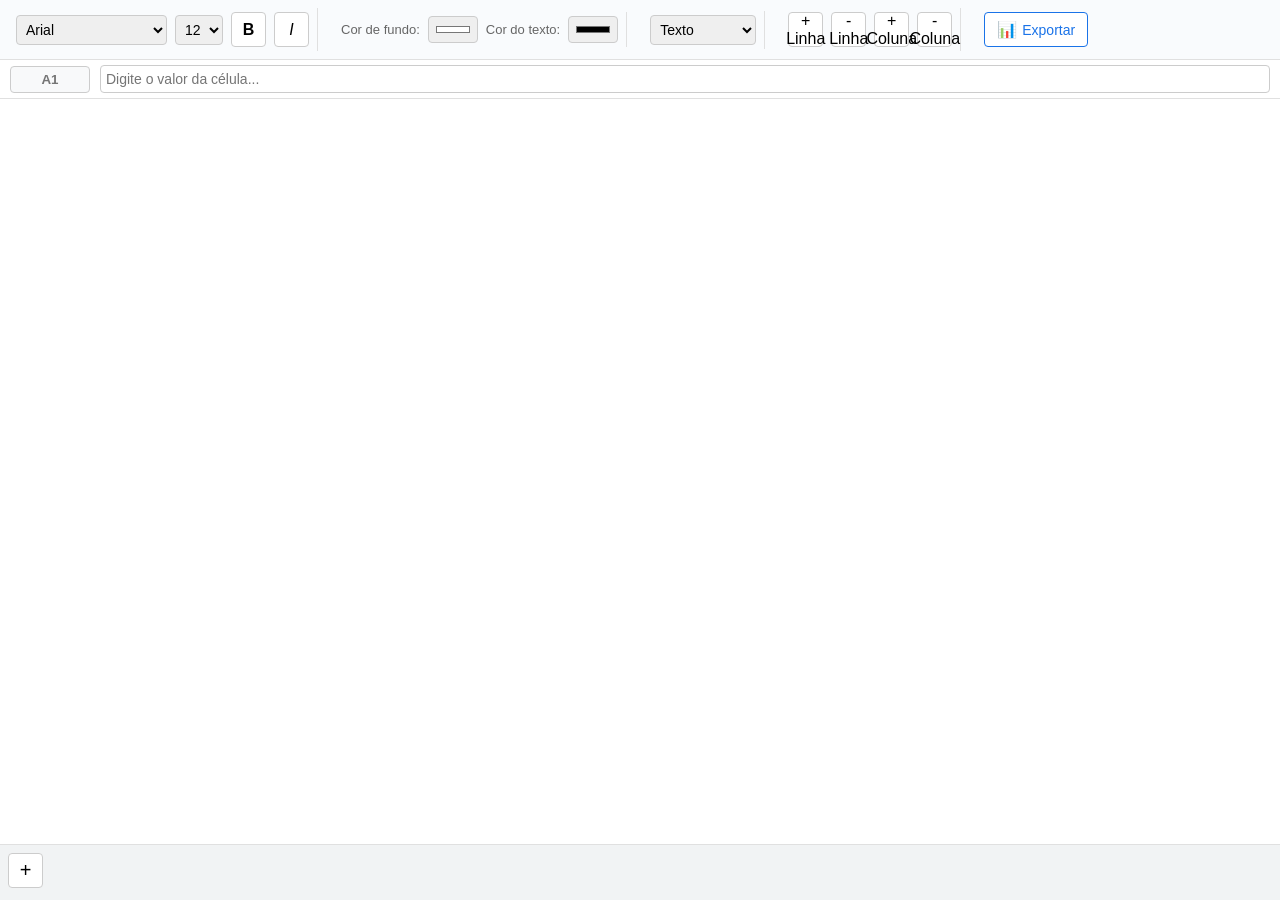
==== commit c675a682: "Fix HTML formatting and structure" ====
--- a/index.html
+++ b/index.html
@@ -1,4 +1,3 @@
-index.html
 <!DOCTYPE html>
 <html lang="pt-BR">
 <head>
@@ -85,4 +84,4 @@
     <script src="https://cdn.sheetjs.com/xlsx-0.20.0/package/dist/xlsx.full.min.js"></script>
     <script src="script.js"></script>
 </body>
-</html>+</html>
--- a/style.css
+++ b/style.css
@@ -507,263 +507,4 @@
     background: #e8f0fe;
     border-color: #1a73e8;
     color: #1a73e8;
-}
-
-/* Adicione estas regras ao final do style.css */
-
-/* Responsividade */
-@media (max-width: 768px) {
-    /* Toolbar mobile */
-    .mobile-menu-btn {
-        display: flex;
-        width: 40px;
-        height: 40px;
-        border: 1px solid #ccc;
-        border-radius: 4px;
-        background: white;
-        cursor: pointer;
-        align-items: center;
-        justify-content: center;
-        font-size: 20px;
-        margin-right: 10px;
-    }
-    
-    .toolbar {
-        padding: 5px;
-        gap: 5px;
-    }
-    
-    .toolbar-content {
-        display: none;
-        position: absolute;
-        top: 50px;
-        left: 0;
-        right: 0;
-        background: white;
-        border-bottom: 1px solid #ccc;
-        padding: 10px;
-        z-index: 1000;
-        box-shadow: 0 2px 10px rgba(0,0,0,0.2);
-        flex-direction: column;
-        gap: 10px;
-    }
-    
-    .toolbar-content.show {
-        display: flex;
-    }
-    
-    .toolbar-group {
-        flex-wrap: wrap;
-        border-right: none;
-        border-bottom: 1px solid #eee;
-        padding: 5px 0;
-    }
-    
-    .toolbar-group:last-child {
-        border-bottom: none;
-    }
-    
-    /* Ajustar células para touch */
-    .cell {
-        min-width: 80px;
-        min-height: 40px;
-        padding: 6px;
-        font-size: 14px;
-        -webkit-tap-highlight-color: transparent;
-    }
-    
-    .cell.header {
-        min-width: 40px;
-        font-size: 12px;
-    }
-    
-    /* Formula bar mobile */
-    .formula-bar {
-        padding: 8px;
-        flex-wrap: wrap;
-    }
-    
-    #cellRef {
-        width: 60px;
-    }
-    
-    #formulaInput {
-        font-size: 16px; /* Evitar zoom no iOS */
-    }
-    
-    /* Sheets tabs mobile */
-    .sheets-container {
-        padding: 5px;
-    }
-    
-    .sheet-tab {
-        padding: 6px 10px;
-        font-size: 12px;
-    }
-    
-    .sheet-tab input {
-        width: 60px;
-        font-size: 12px;
-    }
-    
-    /* Scrollbar mais fina para mobile */
-    ::-webkit-scrollbar {
-        width: 6px;
-        height: 6px;
-    }
-    
-    /* Context menu mobile */
-    .context-menu {
-        position: fixed;
-        left: 50% !important;
-        transform: translateX(-50%);
-        bottom: 60px;
-        top: auto !important;
-        width: 90%;
-        max-width: 300px;
-    }
-    
-    /* Export button mobile */
-    .export-btn {
-        width: 100%;
-        justify-content: center;
-    }
-    
-    /* Status bar mobile */
-    .status-bar {
-        display: none;
-    }
-}
-
-/* Para telas muito pequenas (celulares) */
-@media (max-width: 480px) {
-    .toolbar-btn {
-        width: 32px;
-        height: 32px;
-        font-size: 14px;
-    }
-    
-    .cell {
-        min-width: 70px;
-        min-height: 35px;
-        font-size: 13px;
-    }
-    
-    .cell.header.row-header {
-        min-width: 30px;
-    }
-    
-    .add-sheet-btn {
-        width: 30px;
-        height: 30px;
-    }
-    
-    /* Ajustar selects na toolbar */
-    .toolbar select {
-        max-width: 120px;
-        font-size: 12px;
-    }
-    
-    /* Melhorar touch experience */
-    .cell:active {
-        background: #e8f0fe;
-    }
-    
-    .toolbar-btn:active {
-        background: #e8f0fe;
-    }
-}
-
-/* Melhorias gerais para mobile */
-.mobile-menu-btn {
-    display: none;
-}
-
-/* Ajustar tamanho mínimo da célula */
-@media (hover: none) and (pointer: coarse) {
-    .cell {
-        -webkit-user-select: none;
-        user-select: none;
-    }
-    
-    .cell.editing input {
-        -webkit-user-select: text;
-        user-select: text;
-        font-size: 16px; /* Evitar zoom */
-    }
-    
-    .cell:focus {
-        outline: 2px solid #1a73e8;
-    }
-}
-
-/* Modo paisagem no celular */
-@media (max-height: 500px) and (max-width: 900px) {
-    .toolbar {
-        max-height: 50px;
-        overflow: hidden;
-    }
-    
-    .spreadsheet-container {
-        min-height: 300px;
-    }
-}
-
-/* Ajustes para orientação retrato */
-@media (orientation: portrait) {
-    .app {
-        flex-direction: column;
-    }
-    
-    .spreadsheet-container {
-        flex: 1;
-    }
-}
-
-/* Melhorar o container de planilha no mobile */
-.spreadsheet-container {
-    -webkit-overflow-scrolling: touch; /* Scroll suave no iOS */
-    overscroll-behavior: contain;
-}
-
-/* Ajustar sidebar/header para mobile */
-.row-numbers {
-    min-width: 30px;
-}
-
-/* Esconder labels no mobile para economizar espaço */
-@media (max-width: 768px) {
-    .toolbar label {
-        display: none;
-    }
-    
-    .toolbar input[type="color"] {
-        width: 30px;
-        height: 30px;
-        padding: 2px;
-    }
-    
-    .toolbar select {
-        font-size: 13px;
-    }
-}
-
-/* Transição suave do menu mobile */
-.toolbar-content {
-    transition: all 0.3s ease;
-}
-
-.toolbar-content.show {
-    animation: slideDown 0.3s ease;
-}
-
-@keyframes slideDown {
-    from {
-        opacity: 0;
-        transform: translateY(-10px);
-    }
-    to {
-        opacity: 1;
-        transform: translateY(0);
-    }
 }
